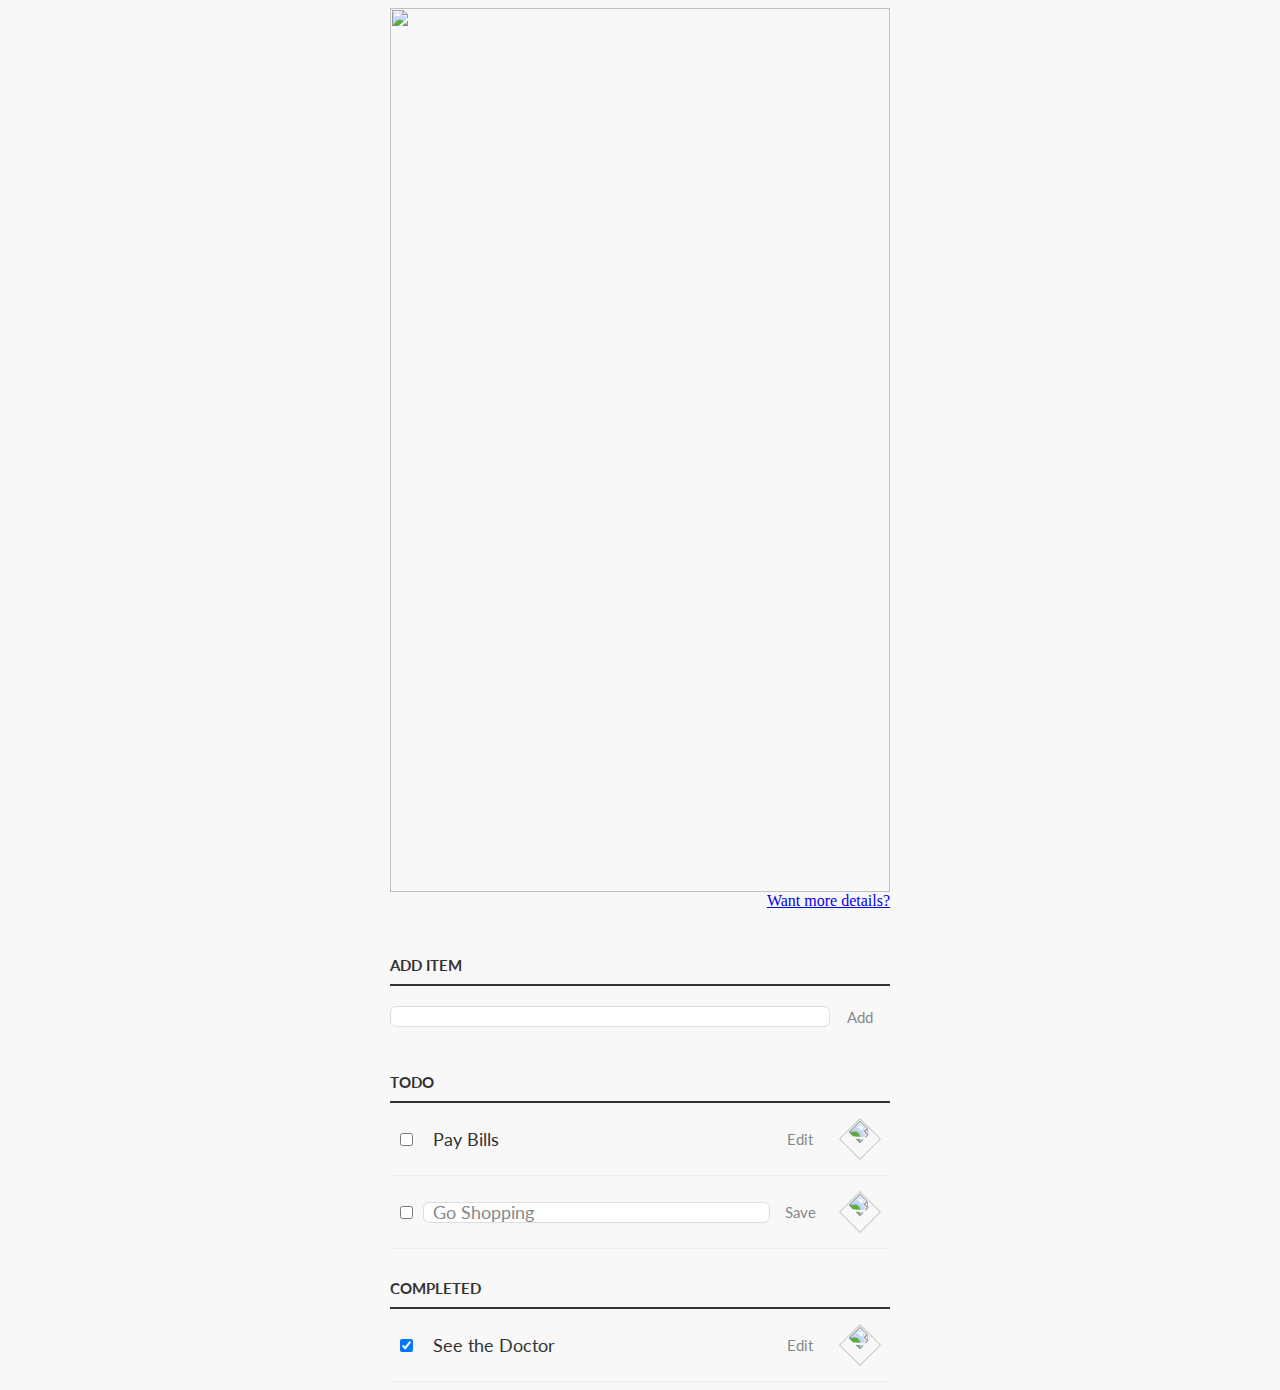
==== index.html @ 3cd8d8a1 "fix(basic-1.2): use lowercase instead uppercase" ====
<html>
<head><title>Todo App</title>
<link href='https://fonts.googleapis.com/css?family=Lato:300,400,700' rel='stylesheet' type='text/css'>
<link rel="stylesheet" href="style.css" media="screen" charset="utf-8">
</head>
<body>
<div class="aaa"><img src="./eisenhower-matrix.jpg"><a class='more_inf' href="https://goal-life.com/page/method/matrix-eisenhower">Want more details&quest;</a></div>
<div class="centered-main-page-element"><p id='topSectionForAddingElementToList'><label for="new-task">Add Item</label><div class="task-row-wrapper"><input id='new-task'class="task" type="text"><button>Add</button></div>
</p><h3>Todo</h3>
<ul id='incompleteTasks'>
<li><input type='checkbox'><label class="task">Pay Bills</label><input type="text" class="task"><button class="edit">Edit</button><button class="delete"><img src="./remove.svg"></button></li>
<li class="editMode"><input type="checkbox"><label class="task">Go Shopping</label><input type="text" value="Go Shopping" class="task"><button class='edit'>Save</button><button class="delete"><img src="./remove.svg"></button></li>
</ul><h3>Completed</h3><ul id="completed-tasks"><li><input type="checkbox" checked><label class="task">See the Doctor</label><input type="text" class="task"><button class="edit">Edit</button><button class="delete"><img src="./remove.svg"></button>
</li>
</ul>
</div>
<script src="app.js"></script>
</body>
</html>
---- style.css ----
/* Basic Style */
body {
    background-color: #f8f8f8;
    color: #333;
    font-family: Lato, sans-serif;
}
.aaa {
    width: 500px;
    margin: 0 auto;
    display: block;
    text-align: right;
}
.aaa img {
    width: 100%;
}
.aaa .more_inf {
    font-family: fantasy, cursive;
}

@media (max-width:768px) {
.aaa { text-align: center;
}
}
.centered-main-page-element {
    display: block;
    width: 500px;
    margin: 0 auto 0;
}
.task {
    width: 56%;
    display: inline-block;
    flex-grow: 1
}
.task-row-wrapper {
    display: flex;
}
ul {
    margin:0;
    padding: 0px;
}
li, h3 {
    list-style:none;
}
input,button{
    outline:none;
}
button {
    background: none;
    border: 0px;
    color: #888;
    font-size: 15px;
    width: 60px;
    font-family: Lato, sans-serif;
    cursor: pointer;
}
button:hover {
    color: #3a3a3a;
}
/* Heading */
h3,
label[for='new-task'] {
    color: #333;
    font-weight: 700;
    font-size: 15px;
    border-bottom: 2px solid #333;
    padding: 30px 0 10px;
    margin: 0;
    text-transform: uppercase;
}
input[type="text"] {
    margin: 0;
    font-size: 18px;
    line-height: 18px;
    height: 21px;
    padding: 0 9px;
    border: 1px solid #ddd;
    background: #fff;
    border-radius: 6px;
    font-family: Lato, sans-serif;
    color: #888;
}
input[type="text"]:focus {
    color: #333;
}

/* New Task */
label[for='new-task'] {
    display: block;
    margin: 0 0 20px;
}
input#new-task {
    width: 318px;
}

/* Task list */
li {
    overflow: hidden;
    padding: 20px 0;
    border-bottom: 1px solid #eee;

    display: flex;
    justify-content: space-between;
    align-items: center;
}
li > * {
    vertical-align: middle;
}

li > input[type="checkbox"] {
    margin: 0 10px;
}
li > label {
    padding-left: 10px;
    box-sizing: border-box;
    font-size: 18px;
    width: 226px;
}
li >    input[type="text"] {
    width: 226px
}
button.delete img {
    height: 2em;
    transform: rotateZ(45deg);
    transition: transform 200ms ease-in;
}
button.delete img:hover {
    transform: rotateZ(0);
}

/* Completed */
ul#completed-tasks label {
    text-decoration: line-through
    color: #888;
}

/* Edit Task */
ul li input[type=text] {
    display:none
}

ul li.editMode input[type=text] {
    display:inline-block;
    width:224px
}

ul li.editMode label {
    display:none;
}
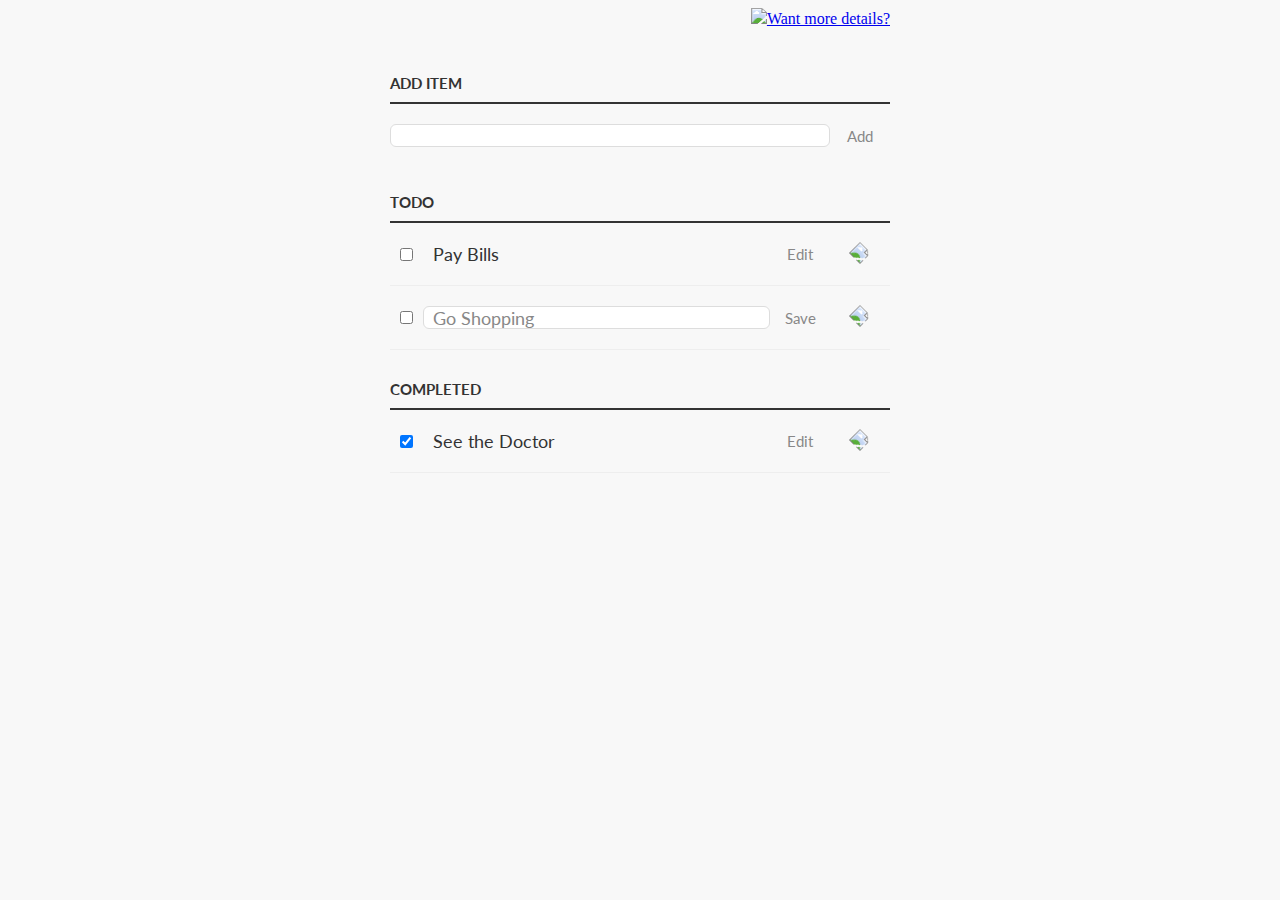
==== commit b8367e7b: "fix(basic-2.2): add Html5 DOCTYPE tag" ====
--- a/index.html
+++ b/index.html
@@ -1,4 +1,4 @@
-<html>
+<!DOCTYPE html>
 <head><title>Todo App</title>
 <link href='https://fonts.googleapis.com/css?family=Lato:300,400,700' rel='stylesheet' type='text/css'>
 <link rel="stylesheet" href="style.css" media="screen" charset="utf-8">
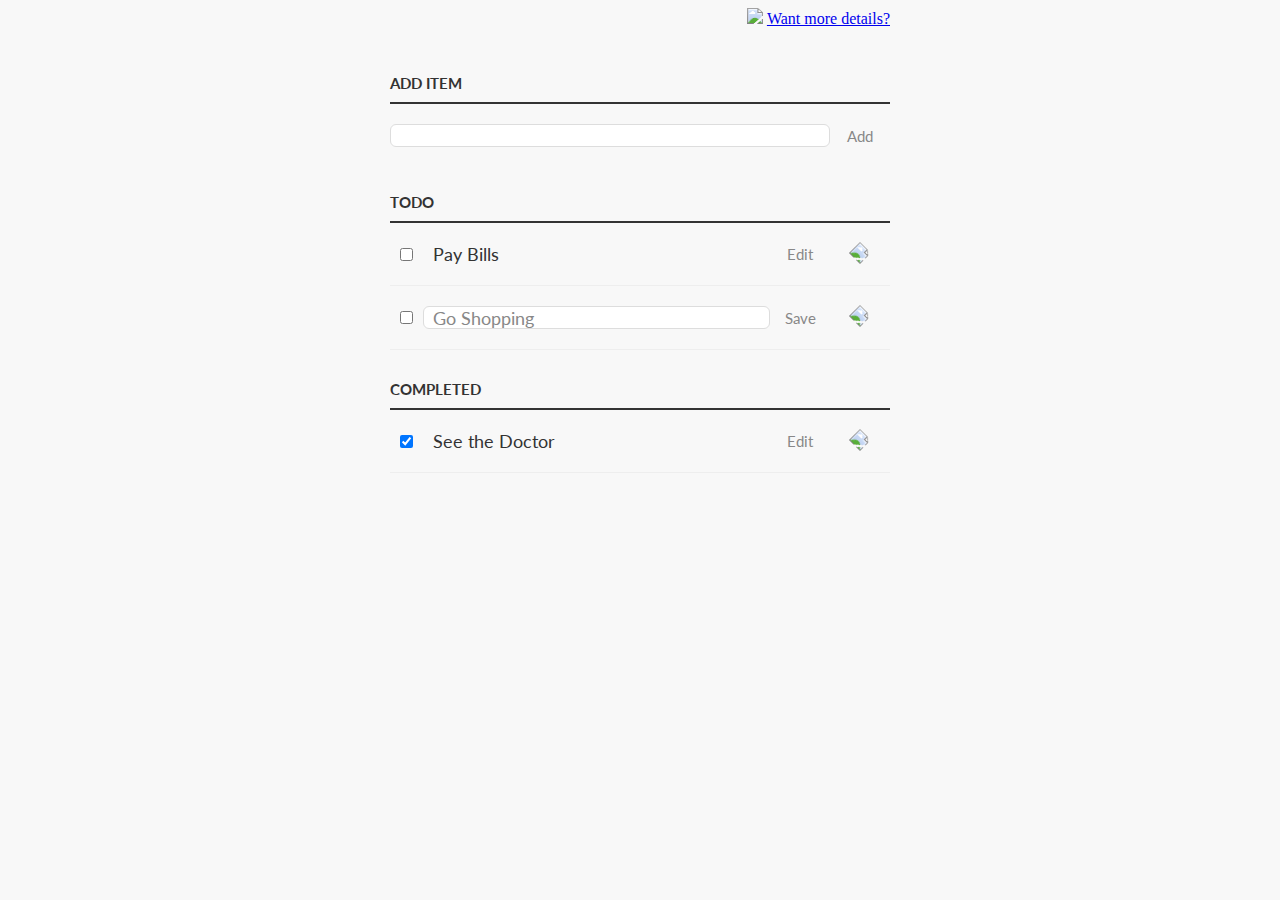
==== commit 460ad78f: "refactor(basic-1.1): use indentation" ====
--- a/index.html
+++ b/index.html
@@ -1,19 +1,54 @@
 <!DOCTYPE html>
-<head><title>Todo App</title>
-<link href='https://fonts.googleapis.com/css?family=Lato:300,400,700' rel='stylesheet' type='text/css'>
-<link rel="stylesheet" href="style.css" media="screen" charset="utf-8">
+<head>
+    <title>Todo App</title>
+    <link href='https://fonts.googleapis.com/css?family=Lato:300,400,700' rel='stylesheet' type='text/css'>
+    <link rel="stylesheet" href="style.css" media="screen" charset="utf-8">
 </head>
 <body>
-<div class="aaa"><img src="./eisenhower-matrix.jpg"><a class='more_inf' href="https://goal-life.com/page/method/matrix-eisenhower">Want more details&quest;</a></div>
-<div class="centered-main-page-element"><p id='topSectionForAddingElementToList'><label for="new-task">Add Item</label><div class="task-row-wrapper"><input id='new-task'class="task" type="text"><button>Add</button></div>
-</p><h3>Todo</h3>
-<ul id='incompleteTasks'>
-<li><input type='checkbox'><label class="task">Pay Bills</label><input type="text" class="task"><button class="edit">Edit</button><button class="delete"><img src="./remove.svg"></button></li>
-<li class="editMode"><input type="checkbox"><label class="task">Go Shopping</label><input type="text" value="Go Shopping" class="task"><button class='edit'>Save</button><button class="delete"><img src="./remove.svg"></button></li>
-</ul><h3>Completed</h3><ul id="completed-tasks"><li><input type="checkbox" checked><label class="task">See the Doctor</label><input type="text" class="task"><button class="edit">Edit</button><button class="delete"><img src="./remove.svg"></button>
-</li>
-</ul>
-</div>
-<script src="app.js"></script>
+    <div class="aaa">
+        <img src="./eisenhower-matrix.jpg">
+        <a class='more_inf' href="https://goal-life.com/page/method/matrix-eisenhower">Want more details&quest;</a>
+    </div>
+    <div class="centered-main-page-element">
+        <p id='topSectionForAddingElementToList'>
+            <label for="new-task">Add Item</label>
+            <div class="task-row-wrapper">
+                <input id='new-task'class="task" type="text">
+                <button>Add</button>
+            </div>
+        </p>
+        <h3>Todo</h3>
+        <ul id='incompleteTasks'>
+            <li>
+                <input type='checkbox'>
+                <label class="task">Pay Bills</label>
+                <input type="text" class="task">
+                <button class="edit">Edit</button>
+                <button class="delete">
+                    <img src="./remove.svg">
+                </button>
+            </li>
+            <li class="editMode">
+                <input type="checkbox"><label class="task">Go Shopping</label>
+                <input type="text" value="Go Shopping" class="task">
+                <button class='edit'>Save</button><button class="delete">
+                    <img src="./remove.svg">
+                </button>
+            </li>
+        </ul>
+        <h3>Completed</h3>
+        <ul id="completed-tasks">
+            <li>
+                <input type="checkbox" checked>
+                <label class="task">See the Doctor</label>
+                <input type="text" class="task">
+                <button class="edit">Edit</button>
+                <button class="delete">
+                    <img src="./remove.svg">
+                </button>
+            </li>
+        </ul>
+    </div>
+    <script src="app.js"></script>
 </body>
 </html>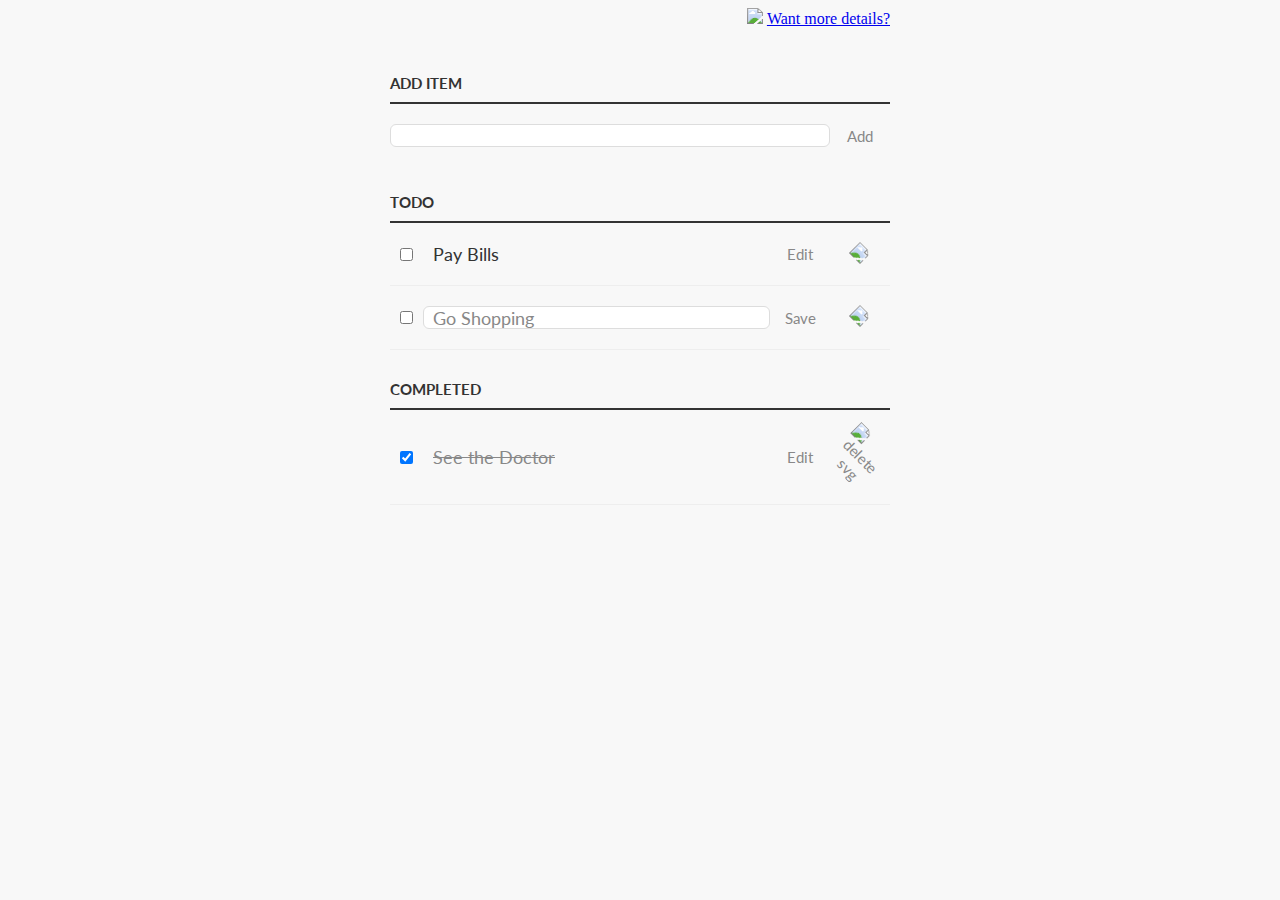
==== commit 2c1c9b45: "refactor(extended-1.1): semantics" ====
--- a/index.html
+++ b/index.html
@@ -1,54 +1,65 @@
 <!DOCTYPE html>
-<head>
-    <title>Todo App</title>
-    <link href='https://fonts.googleapis.com/css?family=Lato:300,400,700' rel='stylesheet' type='text/css'>
-    <link rel="stylesheet" href="style.css" media="screen" charset="utf-8">
-</head>
-<body>
-    <div class="aaa">
-        <img src="./eisenhower-matrix.jpg">
-        <a class='more_inf' href="https://goal-life.com/page/method/matrix-eisenhower">Want more details&quest;</a>
-    </div>
-    <div class="centered-main-page-element">
-        <p id='topSectionForAddingElementToList'>
-            <label for="new-task">Add Item</label>
-            <div class="task-row-wrapper">
-                <input id='new-task'class="task" type="text">
-                <button>Add</button>
+<html>
+    <head>
+        <title>Todo App</title>
+        <link href="https://fonts.googleapis.com/css?family=Lato:300,400,700" rel="stylesheet">
+        <link rel="stylesheet" href="style.css" media="screen" charset="utf-8">
+    </head>
+    <body>
+        <header>
+            <div class="aaa">
+                <img src="./eisenhower-matrix.jpg" >
+                <a class="more_inf" href="https://goal-life.com/page/method/matrix-eisenhower">Want more details?</a>
             </div>
-        </p>
-        <h3>Todo</h3>
-        <ul id='incompleteTasks'>
-            <li>
-                <input type='checkbox'>
-                <label class="task">Pay Bills</label>
-                <input type="text" class="task">
-                <button class="edit">Edit</button>
-                <button class="delete">
-                    <img src="./remove.svg">
-                </button>
-            </li>
-            <li class="editMode">
-                <input type="checkbox"><label class="task">Go Shopping</label>
-                <input type="text" value="Go Shopping" class="task">
-                <button class='edit'>Save</button><button class="delete">
-                    <img src="./remove.svg">
-                </button>
-            </li>
-        </ul>
-        <h3>Completed</h3>
-        <ul id="completed-tasks">
-            <li>
-                <input type="checkbox" checked>
-                <label class="task">See the Doctor</label>
-                <input type="text" class="task">
-                <button class="edit">Edit</button>
-                <button class="delete">
-                    <img src="./remove.svg">
-                </button>
-            </li>
-        </ul>
-    </div>
-    <script src="app.js"></script>
-</body>
+        </header>
+        <main>
+            <div class="centered-main-page-element">
+                <section class="add-task">
+                    <p id="topSectionForAddingElementToList">
+                        <label for="new-task">Add Item</label>
+                        <div class="task-row-wrapper">
+                            <input id="new-task" class="task" type="text">
+                            <button>Add</button>
+                        </div>
+                    </p>
+                </section>
+                <section class="todo-task">
+                    <h3>Todo</h3>
+                    <ul id="incompleteTasks">
+                        <li>
+                            <input type="checkbox">
+                            <label class="task">Pay Bills</label>
+                            <input type="text" class="task">
+                            <button class="edit">Edit</button>
+                            <button class="delete">
+                                <img src="./remove.svg">
+                            </button>
+                        </li>
+                        <li class="editMode">
+                            <input type="checkbox"><label class="task">Go Shopping</label>
+                            <input type="text" value="Go Shopping" class="task">
+                            <button class="edit">Save</button><button class="delete">
+                                <img src="./remove.svg">
+                            </button>
+                        </li>
+                    </ul>
+                </section>
+                <section class="complited-task">
+                    <h3>Completed</h3>
+                    <ul id="completed-tasks">
+                        <li>
+                            <input type="checkbox" checked>
+                            <label class="task">See the Doctor</label>
+                            <input type="text" class="task">
+                            <button class="edit">Edit</button>
+                            <button class="delete">
+                                <img src="./remove.svg" alt="delete svg">
+                            </button>
+                        </li>
+                    </ul>
+                </section>
+            </div>
+        </main>
+        <script src="app.js"></script>
+    </body>
 </html>--- a/style.css
+++ b/style.css
@@ -3,48 +3,48 @@
     background-color: #f8f8f8;
     color: #333;
     font-family: Lato, sans-serif;
-}
-.aaa {
+  }
+  .aaa {
     width: 500px;
     margin: 0 auto;
     display: block;
     text-align: right;
-}
-.aaa img {
+  }
+  .aaa img {
     width: 100%;
-}
-.aaa .more_inf {
+  }
+  .aaa .more_inf {
     font-family: fantasy, cursive;
-}
-
-@media (max-width:768px) {
-.aaa { text-align: center;
-}
-}
-.centered-main-page-element {
+  }
+  @media (max-width:768px) {
+    .aaa {
+        text-align: center;
+    }
+  }
+  .centered-main-page-element {
     display: block;
     width: 500px;
     margin: 0 auto 0;
-}
-.task {
+  }
+  .task {
     width: 56%;
     display: inline-block;
-    flex-grow: 1
-}
-.task-row-wrapper {
+    flex-grow: 1;
+  }
+  .task-row-wrapper {
     display: flex;
-}
-ul {
-    margin:0;
+  }
+  ul {
+    margin: 0;
     padding: 0px;
-}
-li, h3 {
-    list-style:none;
-}
-input,button{
-    outline:none;
-}
-button {
+  }
+  li, h3 {
+    list-style: none;
+  }
+  input,button{
+    outline: none;
+  }
+  button {
     background: none;
     border: 0px;
     color: #888;
@@ -52,13 +52,13 @@
     width: 60px;
     font-family: Lato, sans-serif;
     cursor: pointer;
-}
-button:hover {
+  }
+  button:hover {
     color: #3a3a3a;
-}
-/* Heading */
-h3,
-label[for='new-task'] {
+  }
+  /* Heading */
+  h3,
+  label[for="new-task"] {
     color: #333;
     font-weight: 700;
     font-size: 15px;
@@ -66,8 +66,8 @@
     padding: 30px 0 10px;
     margin: 0;
     text-transform: uppercase;
-}
-input[type="text"] {
+  }
+  input[type="text"] {
     margin: 0;
     font-size: 18px;
     line-height: 18px;
@@ -78,71 +78,70 @@
     border-radius: 6px;
     font-family: Lato, sans-serif;
     color: #888;
-}
-input[type="text"]:focus {
+  }
+  input[type="text"]:focus {
     color: #333;
-}
-
-/* New Task */
-label[for='new-task'] {
+  }
+  
+  /* New Task */
+  label[for="new-task"] {
     display: block;
     margin: 0 0 20px;
-}
-input#new-task {
+  }
+  input#new-task {
     width: 318px;
-}
-
-/* Task list */
-li {
+  }
+  
+  /* Task list */
+  li {
     overflow: hidden;
     padding: 20px 0;
     border-bottom: 1px solid #eee;
-
     display: flex;
     justify-content: space-between;
     align-items: center;
-}
-li > * {
+  }
+  li > * {
     vertical-align: middle;
-}
-
-li > input[type="checkbox"] {
+  }
+  
+  li > input[type="checkbox"] {
     margin: 0 10px;
-}
-li > label {
+  }
+  li > label {
     padding-left: 10px;
     box-sizing: border-box;
     font-size: 18px;
     width: 226px;
-}
-li >    input[type="text"] {
-    width: 226px
-}
-button.delete img {
+  }
+  li > input[type="text"] {
+    width: 226px;
+  }
+  button.delete img {
     height: 2em;
     transform: rotateZ(45deg);
     transition: transform 200ms ease-in;
-}
-button.delete img:hover {
+  }
+  button.delete img:hover {
     transform: rotateZ(0);
-}
-
-/* Completed */
-ul#completed-tasks label {
-    text-decoration: line-through
+  }
+  
+  /* Completed */
+  ul#completed-tasks label {
+    text-decoration: line-through;
     color: #888;
-}
-
-/* Edit Task */
-ul li input[type=text] {
-    display:none
-}
-
-ul li.editMode input[type=text] {
+  }
+  
+  /* Edit Task */
+  ul li input[type="text"] {
+    display: none;
+  }
+  
+  ul li.editMode input[type="text"] {
     display:inline-block;
-    width:224px
-}
-
-ul li.editMode label {
-    display:none;
-}+    width: 224px;
+  }
+  
+  ul li.editMode label {
+    display: none;
+  }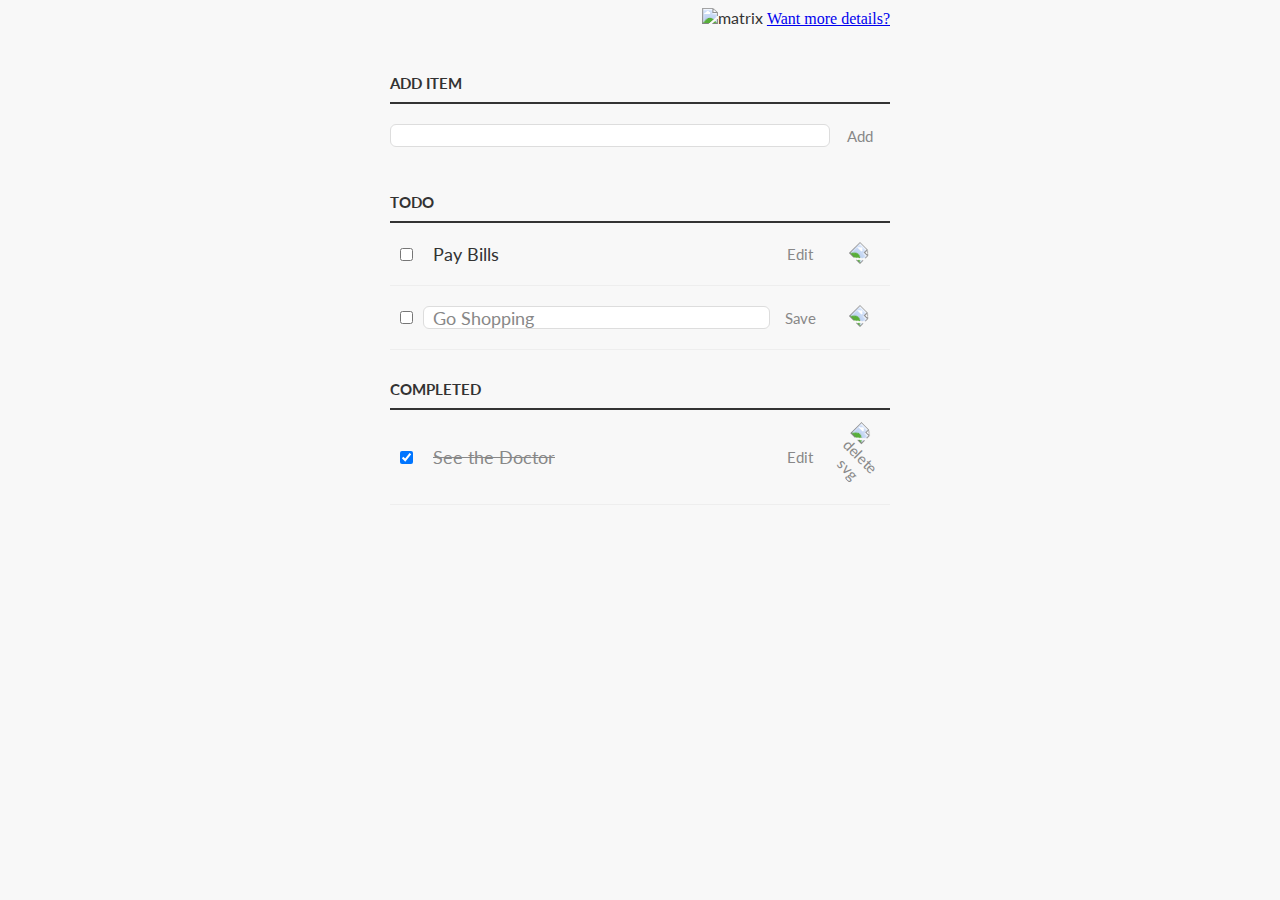
==== commit fffad8ee: "refactor(extended-1.2):  add media alternatives" ====
--- a/index.html
+++ b/index.html
@@ -8,7 +8,7 @@
     <body>
         <header>
             <div class="aaa">
-                <img src="./eisenhower-matrix.jpg" >
+                <img src="./eisenhower-matrix.jpg" alt="matrix">
                 <a class="more_inf" href="https://goal-life.com/page/method/matrix-eisenhower">Want more details?</a>
             </div>
         </header>
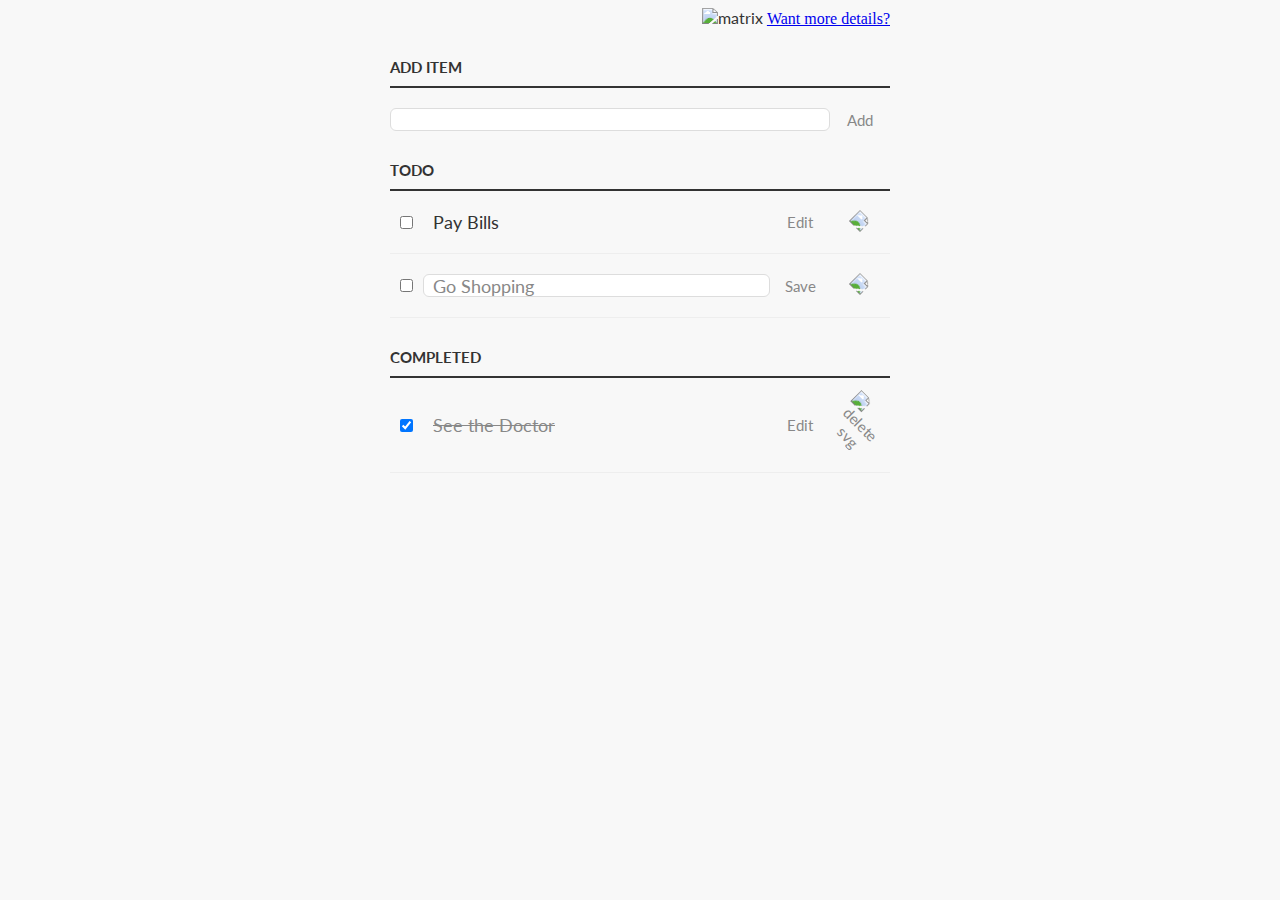
==== commit 51476d8f: "refactor(extended-2.1): CSS according to BEM" ====
--- a/index.html
+++ b/index.html
@@ -7,21 +7,22 @@
     </head>
     <body>
         <header>
-            <div class="aaa">
+            <div class="matrix">
                 <img src="./eisenhower-matrix.jpg" alt="matrix">
-                <a class="more_inf" href="https://goal-life.com/page/method/matrix-eisenhower">Want more details?</a>
+                <a class="matrix__link" 
+                href="https://goal-life.com/page/method/matrix-eisenhower">Want more details?</a>
             </div>
         </header>
         <main>
-            <div class="centered-main-page-element">
+            <div class="box">
                 <section class="add-task">
-                    <p id="topSectionForAddingElementToList">
-                        <label for="new-task">Add Item</label>
-                        <div class="task-row-wrapper">
-                            <input id="new-task" class="task" type="text">
+                    <div id="add-task__element">
+                        <label for="add-task__element-title">Add Item</label>
+                        <div class="add-task__wrapper">
+                            <input id="addElement" class="task" type="text">
                             <button>Add</button>
                         </div>
-                    </p>
+                    </div>
                 </section>
                 <section class="todo-task">
                     <h3>Todo</h3>
--- a/style.css
+++ b/style.css
@@ -3,48 +3,50 @@
     background-color: #f8f8f8;
     color: #333;
     font-family: Lato, sans-serif;
-  }
-  .aaa {
+}
+.matrix {
     width: 500px;
     margin: 0 auto;
     display: block;
     text-align: right;
-  }
-  .aaa img {
+}
+.matrix img {
     width: 100%;
-  }
-  .aaa .more_inf {
+}
+.matrix .matrix__link {
     font-family: fantasy, cursive;
-  }
-  @media (max-width:768px) {
-    .aaa {
+}
+@media (max-width:768px) {
+    .matrix {
         text-align: center;
     }
-  }
-  .centered-main-page-element {
+}
+.box {
     display: block;
     width: 500px;
     margin: 0 auto 0;
-  }
-  .task {
+}
+.task {
     width: 56%;
     display: inline-block;
     flex-grow: 1;
-  }
-  .task-row-wrapper {
+}
+.add-task__wrapper {
     display: flex;
-  }
-  ul {
+}
+ul {
     margin: 0;
     padding: 0px;
-  }
-  li, h3 {
+}
+li,
+h3 {
     list-style: none;
-  }
-  input,button{
+}
+input,
+button{
     outline: none;
-  }
-  button {
+}
+button {
     background: none;
     border: 0px;
     color: #888;
@@ -52,13 +54,13 @@
     width: 60px;
     font-family: Lato, sans-serif;
     cursor: pointer;
-  }
-  button:hover {
+}
+button:hover {
     color: #3a3a3a;
-  }
+}
   /* Heading */
-  h3,
-  label[for="new-task"] {
+h3,
+label[for="add-task__element-title"] {
     color: #333;
     font-weight: 700;
     font-size: 15px;
@@ -66,8 +68,8 @@
     padding: 30px 0 10px;
     margin: 0;
     text-transform: uppercase;
-  }
-  input[type="text"] {
+}
+input[type="text"] {
     margin: 0;
     font-size: 18px;
     line-height: 18px;
@@ -78,70 +80,68 @@
     border-radius: 6px;
     font-family: Lato, sans-serif;
     color: #888;
-  }
-  input[type="text"]:focus {
+}
+input[type="text"]:focus {
     color: #333;
-  }
+}
   
   /* New Task */
-  label[for="new-task"] {
+label[for="add-task__element-title"] {
     display: block;
     margin: 0 0 20px;
-  }
-  input#new-task {
+}
+input#addElement {
     width: 318px;
-  }
+}
   
   /* Task list */
-  li {
+li {
     overflow: hidden;
     padding: 20px 0;
     border-bottom: 1px solid #eee;
     display: flex;
     justify-content: space-between;
     align-items: center;
-  }
-  li > * {
+}
+li > * {
     vertical-align: middle;
-  }
+}
   
-  li > input[type="checkbox"] {
+li > input[type="checkbox"] {
     margin: 0 10px;
-  }
-  li > label {
+}
+li > label {
     padding-left: 10px;
     box-sizing: border-box;
     font-size: 18px;
     width: 226px;
-  }
-  li > input[type="text"] {
+}
+li > input[type="text"] {
     width: 226px;
-  }
-  button.delete img {
+}
+button.delete img {
     height: 2em;
     transform: rotateZ(45deg);
     transition: transform 200ms ease-in;
-  }
-  button.delete img:hover {
+}
+button.delete img:hover {
     transform: rotateZ(0);
-  }
+}
   
   /* Completed */
-  ul#completed-tasks label {
+ul#completed-tasks label {
     text-decoration: line-through;
     color: #888;
-  }
+}
   
   /* Edit Task */
-  ul li input[type="text"] {
+ul li input[type="text"] {
     display: none;
-  }
-  
-  ul li.editMode input[type="text"] {
+}
+ul li.editMode input[type="text"] {
     display:inline-block;
     width: 224px;
-  }
-  
-  ul li.editMode label {
+} 
+ul li.editMode label {
     display: none;
-  }+}